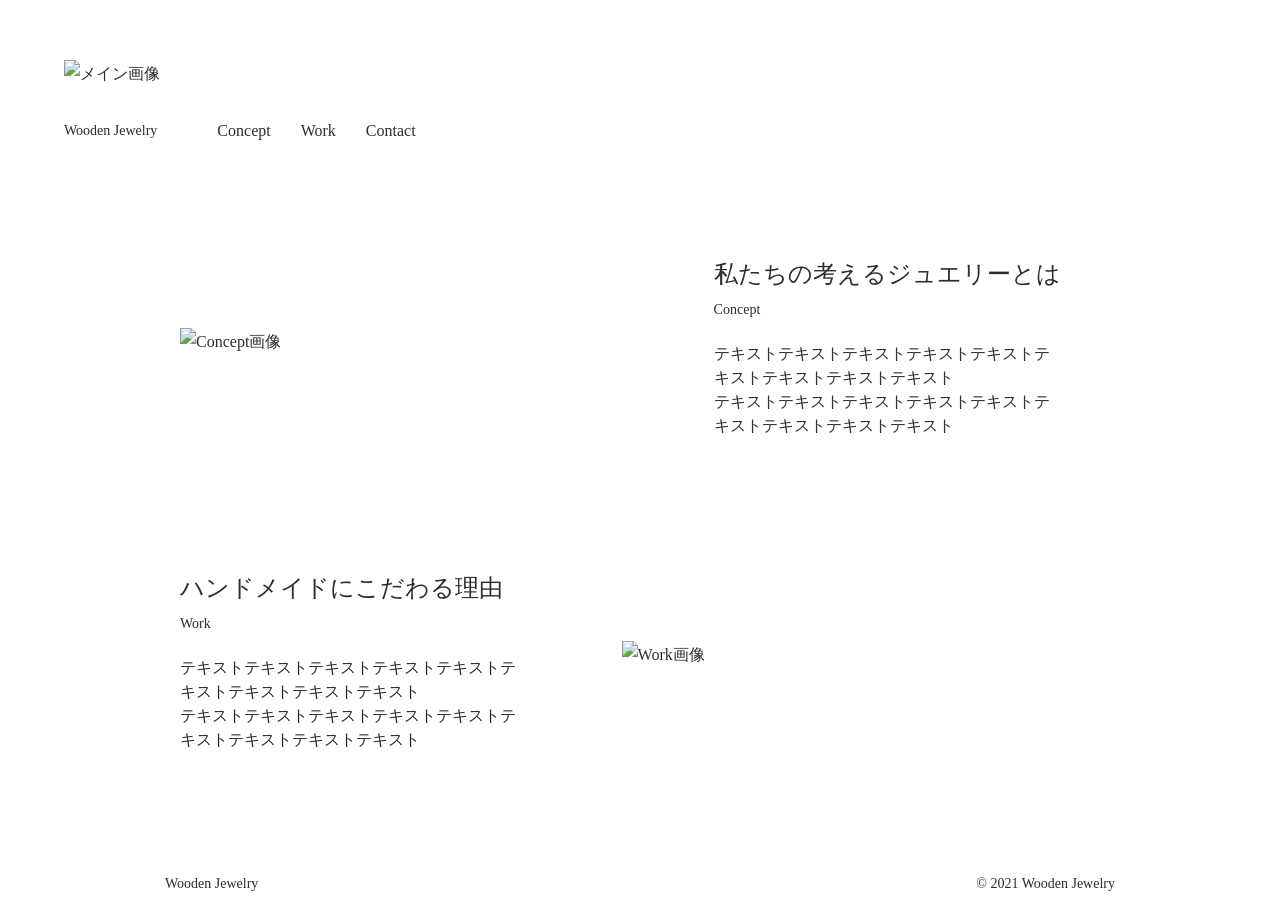
==== 課題3/index.html @ 95ab2969 "修正版2" ====
<!DOCTYPE html>
<html lang="ja">
<head>
  <meta charset="UTF-8">
  <meta name="viewport" content="width=device-width, initial-scale=1.0">
  <link rel="stylesheet" href="css/style.css">
  <title>Wooden Jewelry</title>
</head>

<body>
  <div class="mv">
    <img class="mv__img" src="https://placehold.jp/1200x500.png" alt="メイン画像">
  </div>

  <header class="header">
    <h1 class="header__logo">Wooden Jewelry</h1>

    <nav class="header__nav">
      <ul class="header__list">
        <li class="header__item"><a href="#concept">Concept</a></li>
        <li class="header__item"><a href="#work">Work</a></li>
        <li class="header__item"><a href="#contact">Contact</a></li>
      </ul>
    </nav>
  </header>

  <main>
    <section id="concept" class="section section--concept">
      <img class="section__img" src="https://placehold.jp/500x500.png" alt="Concept画像">

      <div class="section__body">
        <h2 class="section__title">私たちの考えるジュエリーとは</h2>
        <p class="section__subtitle">Concept</p>
        <p class="section__text">
          テキストテキストテキストテキストテキストテ<br>
          キストテキストテキストテキスト<br>
          テキストテキストテキストテキストテキストテ<br>
          キストテキストテキストテキスト
        </p>
      </div>
    </section>

    <section id="work" class="section section--work">
      <div class="section__body">
        <h2 class="section__title">ハンドメイドにこだわる理由</h2>
        <p class="section__subtitle">Work</p>
        <p class="section__text">
          テキストテキストテキストテキストテキストテ<br>
          キストテキストテキストテキスト<br>
          テキストテキストテキストテキストテキストテ<br>
          キストテキストテキストテキスト
        </p>
      </div>

      <img class="section__img" src="https://placehold.jp/500x500.png" alt="Work画像">
    </section>
  </main>

  <footer class="footer">
    <p class="footer__logo">Wooden Jewelry</p>
    <p class="footer__copy">&copy; 2021 Wooden Jewelry</p>
  </footer>
</body>
</html>
---- 課題3/css/style.css ----
/* BEMを使用 */

*,
*::before,
*::after {
  box-sizing: border-box;
}

body,
h1,
h2,
p,
ul {
  margin: 0;
}

ul {
  padding: 0;
  list-style: none;
}

img {
  max-width: 100%;
  vertical-align: bottom;
}

a {
  color: inherit;
  text-decoration: none;
}

body {
  color: #2d2d2d;
  font-size: 16px;
  line-height: 1.7;
}

/* mv */
.mv {
  width: 90%;
  margin: 60px auto 0;
}

.mv__img {
  width: 100%;
  height: 600px;
  object-fit: cover;
}

/* header */
.header {
  width: 90%;
  margin: 30px auto 100px;

  display: flex;
  align-items: center;
}

.header__logo {
  margin-right: 60px;

  font-size: 14px;
  font-weight: normal;
}

.header__list {
  display: flex;
}

.header__item {
  margin-right: 30px;
}

/* section */
.section {
  width: 90%;
  max-width: 920px;
  margin: 0 auto 120px;

  display: flex;
  align-items: center;
  justify-content: space-between;
}

.section__img {
  width: 52%;
}

.section__body {
  width: 42%;
}

.section__title {
  margin-top: 10px;
  margin-bottom: 3px;

  font-size: 24px;
  font-weight: normal;
}

.section__subtitle {
  margin-bottom: 20px;
  font-size: 14px;
}

.section__text {
  line-height: 1.5;
}

/* footer */
.footer {
  width: 90%;
  max-width: 950px;
  margin: 0 auto 20px;

  display: flex;
  justify-content: space-between;

  font-size: 14px;
}
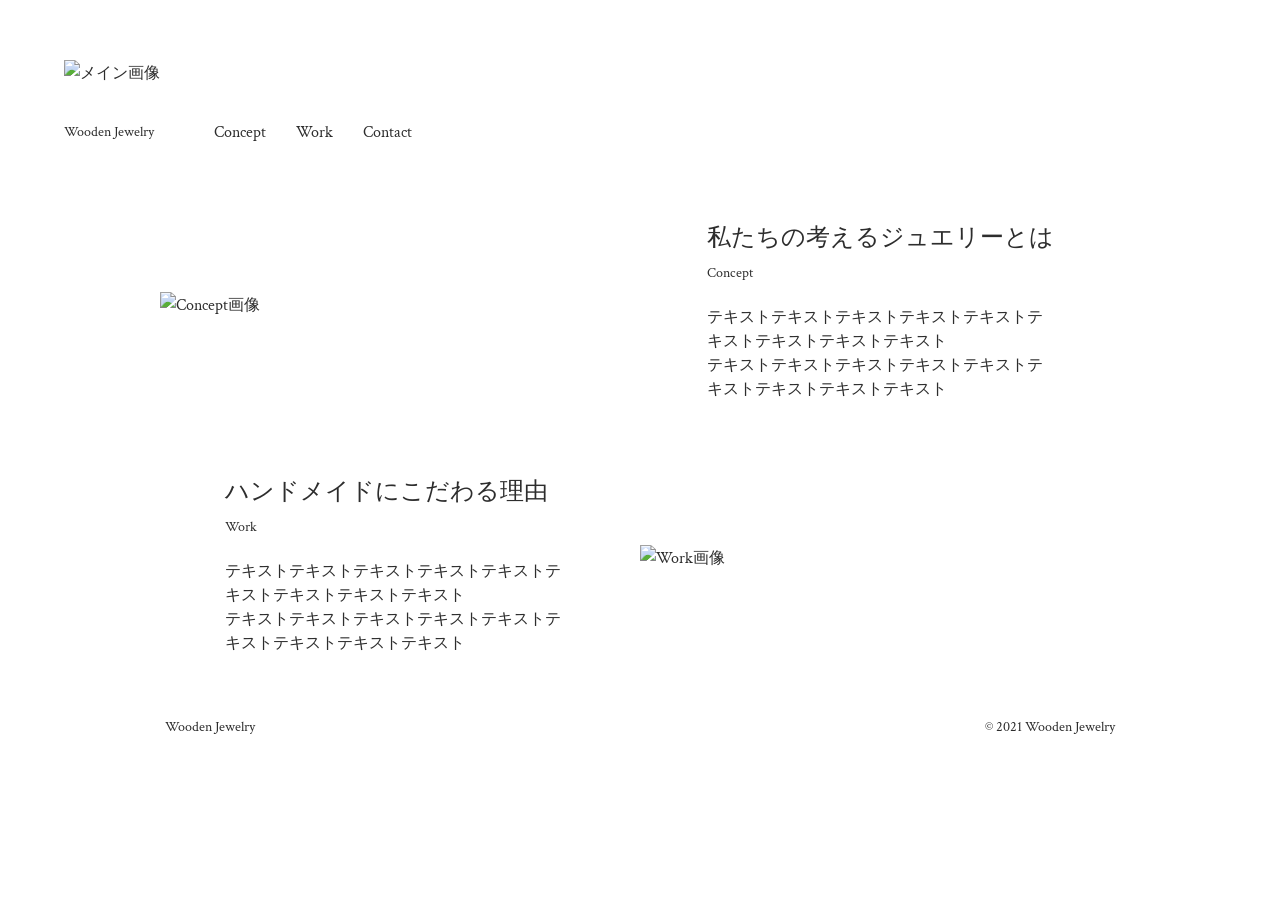
==== commit e4a1759a: "修正版3" ====
--- a/課題3/index.html
+++ b/課題3/index.html
@@ -4,6 +4,9 @@
   <meta charset="UTF-8">
   <meta name="viewport" content="width=device-width, initial-scale=1.0">
   <link rel="stylesheet" href="css/style.css">
+  <link rel="preconnect" href="https://fonts.googleapis.com">
+  <link rel="preconnect" href="https://fonts.gstatic.com" crossorigin>
+  <link href="https://fonts.googleapis.com/css2?family=Crimson+Text&display=swap" rel="stylesheet">
   <title>Wooden Jewelry</title>
 </head>
 
--- a/課題3/css/style.css
+++ b/課題3/css/style.css
@@ -33,6 +33,7 @@
   color: #2d2d2d;
   font-size: 16px;
   line-height: 1.7;
+  font-family: 'Crimson Text', serif;
 }
 
 /* mv */
@@ -49,8 +50,9 @@
 
 /* header */
 .header {
-  width: 90%;
-  margin: 30px auto 100px;
+  width: 90vw;
+  margin: 0 auto 30px auto;
+  padding: 32px 0;
 
   display: flex;
   align-items: center;
@@ -74,8 +76,8 @@
 /* section */
 .section {
   width: 90%;
-  max-width: 920px;
-  margin: 0 auto 120px;
+  max-width: 960px;
+  margin: 0 auto 60px;
 
   display: flex;
   align-items: center;
@@ -83,11 +85,15 @@
 }
 
 .section__img {
-  width: 52%;
+  width: 50%;
 }
 
 .section__body {
-  width: 42%;
+  width: 43%;
+}
+
+.section--work .section__body {
+  transform: translateX(65px);
 }
 
 .section__title {
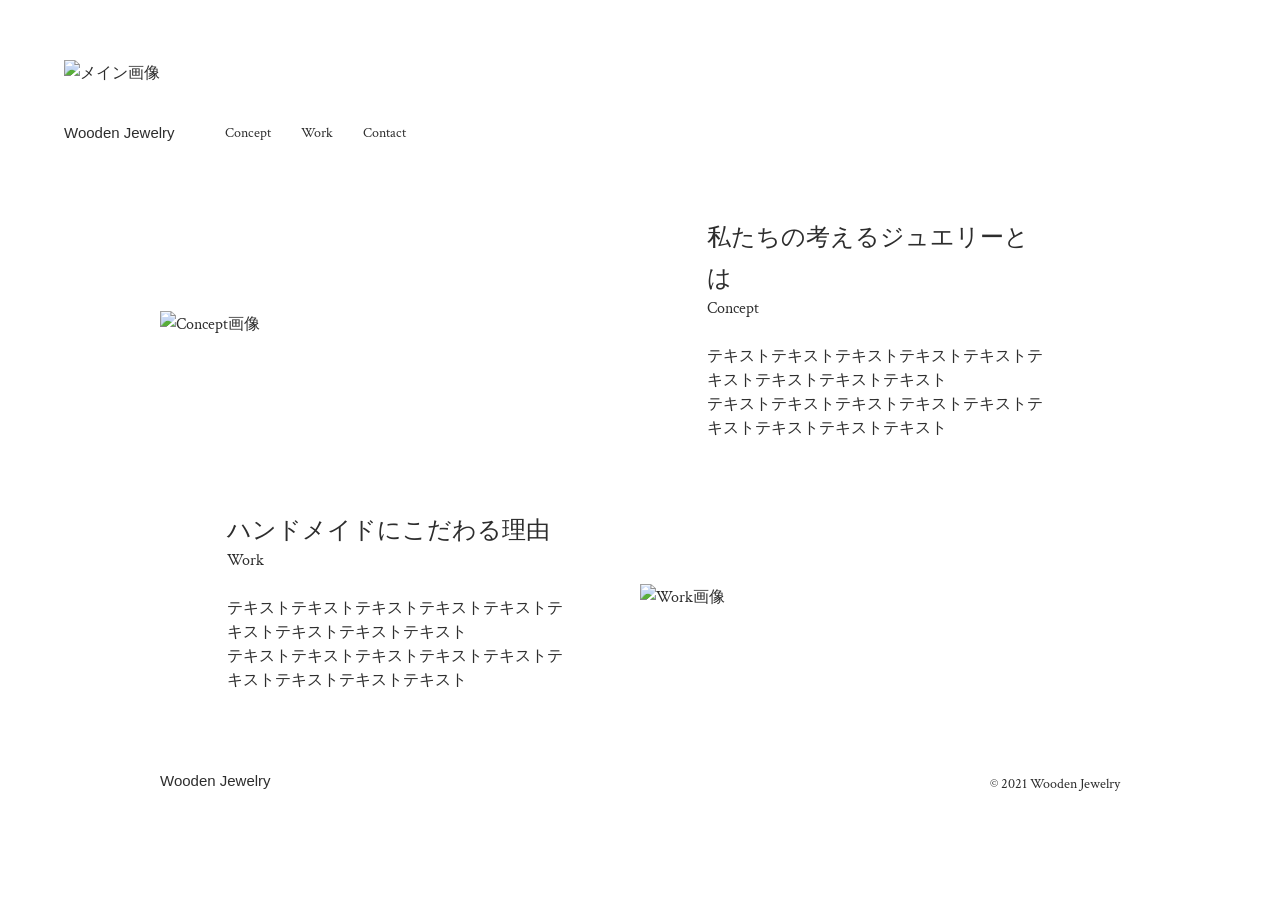
==== commit 02eed60b: "修正版2" ====
--- a/課題3/index.html
+++ b/課題3/index.html
@@ -3,11 +3,11 @@
 <head>
   <meta charset="UTF-8">
   <meta name="viewport" content="width=device-width, initial-scale=1.0">
-  <link rel="stylesheet" href="css/style.css">
-  <link rel="preconnect" href="https://fonts.googleapis.com">
-  <link rel="preconnect" href="https://fonts.gstatic.com" crossorigin>
-  <link href="https://fonts.googleapis.com/css2?family=Crimson+Text&display=swap" rel="stylesheet">
-  <title>Wooden Jewelry</title>
+ <link rel="preconnect" href="https://fonts.googleapis.com">
+<link rel="preconnect" href="https://fonts.gstatic.com" crossorigin>
+<link href="https://fonts.googleapis.com/css2?family=Crimson+Text&display=swap" rel="stylesheet">
+
+<link rel="stylesheet" href="css/style.css">  <title>Wooden Jewelry</title>
 </head>
 
 <body>
--- a/課題3/css/style.css
+++ b/課題3/css/style.css
@@ -59,10 +59,13 @@
 }
 
 .header__logo {
-  margin-right: 60px;
+  width: auto;
+  line-height: 1;
+  margin-right: 50px;
 
-  font-size: 14px;
+  font-size: 15px;
   font-weight: normal;
+  font-family: Arial, Helvetica, sans-serif;
 }
 
 .header__list {
@@ -73,6 +76,10 @@
   margin-right: 30px;
 }
 
+.header__item a {
+  font-size: 14px;
+}
+
 /* section */
 .section {
   width: 90%;
@@ -81,7 +88,6 @@
 
   display: flex;
   align-items: center;
-  justify-content: space-between;
 }
 
 .section__img {
@@ -89,24 +95,22 @@
 }
 
 .section__body {
-  width: 43%;
-}
-
-.section--work .section__body {
-  transform: translateX(65px);
+  width: 50%;
+  padding: 0 7%;
 }
 
 .section__title {
   margin-top: 10px;
-  margin-bottom: 3px;
+  margin-bottom: 0;
 
   font-size: 24px;
   font-weight: normal;
 }
 
 .section__subtitle {
-  margin-bottom: 20px;
-  font-size: 14px;
+  margin-top: -5px;
+  margin-bottom: 23px;
+  font-size: 16px;
 }
 
 .section__text {
@@ -116,11 +120,19 @@
 /* footer */
 .footer {
   width: 90%;
-  max-width: 950px;
-  margin: 0 auto 20px;
+  max-width: 960px;
+  margin: 0 auto;
 
   display: flex;
   justify-content: space-between;
 
-  font-size: 14px;
+  font-size: 0.875rem;
+  padding: 20px 0;
+}
+
+.footer__logo {
+  width: auto;
+  font-family: Arial, Helvetica, sans-serif;
+  font-size: 15px;
+  line-height: 1;
 }
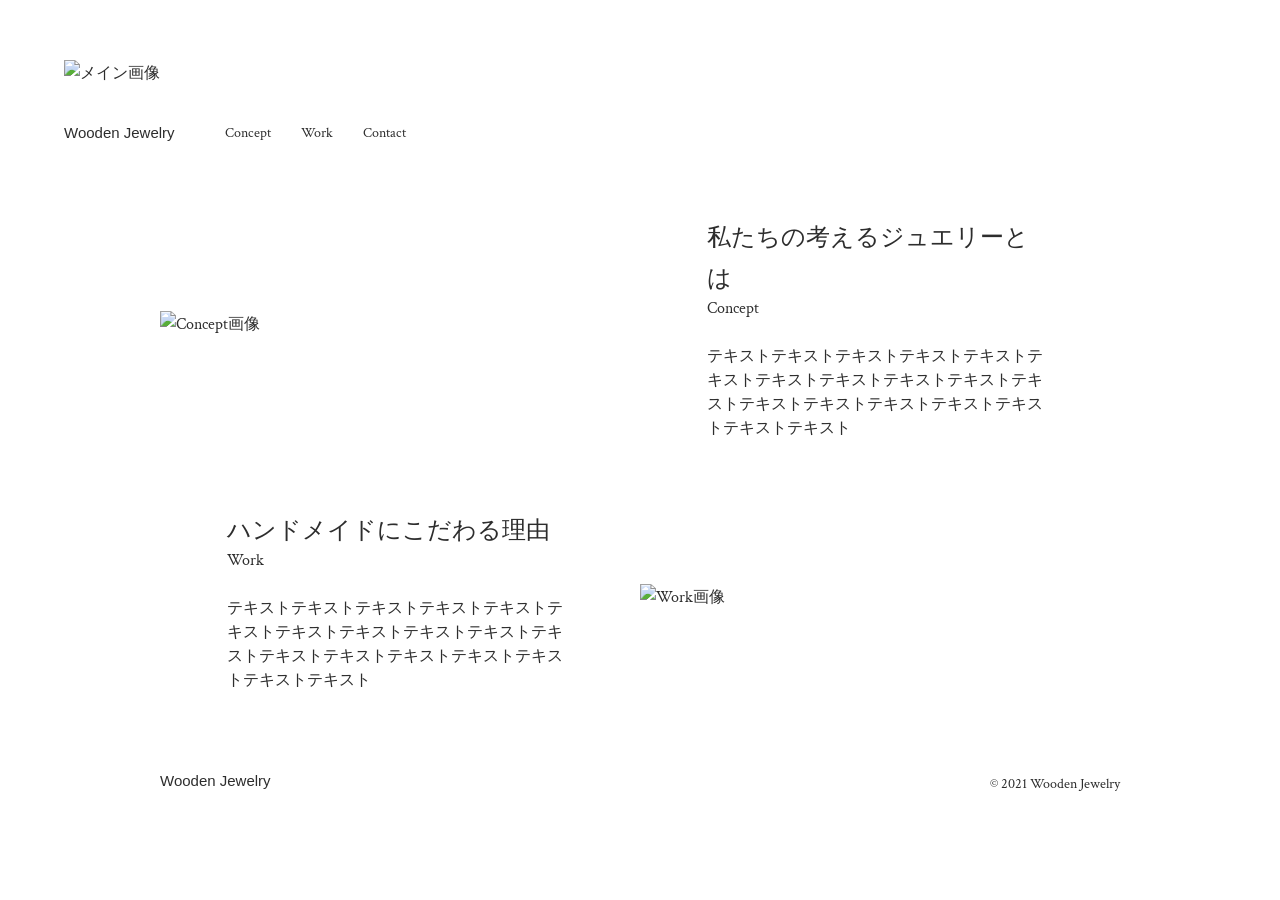
==== commit fa7f2aee: "修正版2" ====
--- a/課題3/index.html
+++ b/課題3/index.html
@@ -3,16 +3,16 @@
 <head>
   <meta charset="UTF-8">
   <meta name="viewport" content="width=device-width, initial-scale=1.0">
- <link rel="preconnect" href="https://fonts.googleapis.com">
-<link rel="preconnect" href="https://fonts.gstatic.com" crossorigin>
-<link href="https://fonts.googleapis.com/css2?family=Crimson+Text&display=swap" rel="stylesheet">
-
-<link rel="stylesheet" href="css/style.css">  <title>Wooden Jewelry</title>
+  <link rel="preconnect" href="https://fonts.googleapis.com">
+  <link rel="preconnect" href="https://fonts.gstatic.com" crossorigin>
+  <link href="https://fonts.googleapis.com/css2?family=Crimson+Text&display=swap" rel="stylesheet">
+  <link rel="stylesheet" href="css/style.css"> 
+  <title>Wooden Jewelry</title>
 </head>
 
 <body>
   <div class="mv">
-    <img class="mv__img" src="https://placehold.jp/1200x500.png" alt="メイン画像">
+    <img class="mv__img" src="https://placehold.jp/1200x700.png" alt="メイン画像">
   </div>
 
   <header class="header">
@@ -35,10 +35,7 @@
         <h2 class="section__title">私たちの考えるジュエリーとは</h2>
         <p class="section__subtitle">Concept</p>
         <p class="section__text">
-          テキストテキストテキストテキストテキストテ<br>
-          キストテキストテキストテキスト<br>
-          テキストテキストテキストテキストテキストテ<br>
-          キストテキストテキストテキスト
+          テキストテキストテキストテキストテキストテキストテキストテキストテキストテキストテキストテキストテキストテキストテキストテキストテキストテキスト
         </p>
       </div>
     </section>
@@ -48,10 +45,7 @@
         <h2 class="section__title">ハンドメイドにこだわる理由</h2>
         <p class="section__subtitle">Work</p>
         <p class="section__text">
-          テキストテキストテキストテキストテキストテ<br>
-          キストテキストテキストテキスト<br>
-          テキストテキストテキストテキストテキストテ<br>
-          キストテキストテキストテキスト
+          テキストテキストテキストテキストテキストテキストテキストテキストテキストテキストテキストテキストテキストテキストテキストテキストテキストテキスト
         </p>
       </div>
 
--- a/課題3/css/style.css
+++ b/課題3/css/style.css
@@ -50,7 +50,7 @@
 
 /* header */
 .header {
-  width: 90vw;
+  width: 90%;
   margin: 0 auto 30px auto;
   padding: 32px 0;
 
@@ -70,10 +70,7 @@
 
 .header__list {
   display: flex;
-}
-
-.header__item {
-  margin-right: 30px;
+  gap: 30px;
 }
 
 .header__item a {
@@ -135,4 +132,44 @@
   font-family: Arial, Helvetica, sans-serif;
   font-size: 15px;
   line-height: 1;
+}
+
+@media screen and (max-width: 834px) {
+  .mv {
+    width: 100%;
+    margin-top: 0;
+  }
+
+  .mv__img {
+    width: 100%;
+    height: auto;
+    display: block;
+  }
+
+  .section {
+    flex-direction: column;
+  }
+
+  .section__img {
+    width: 100%;
+    height: auto;
+  }
+
+  .section__body {
+    width: 100%;
+    padding: 20px 0 0;
+  }
+
+  .section__text {
+    max-width: 580px;
+  }
+
+  .section--work .section__img {
+    order: 1;
+  }
+
+  .section--work .section__body {
+    order: 2;
+  }
+
 }
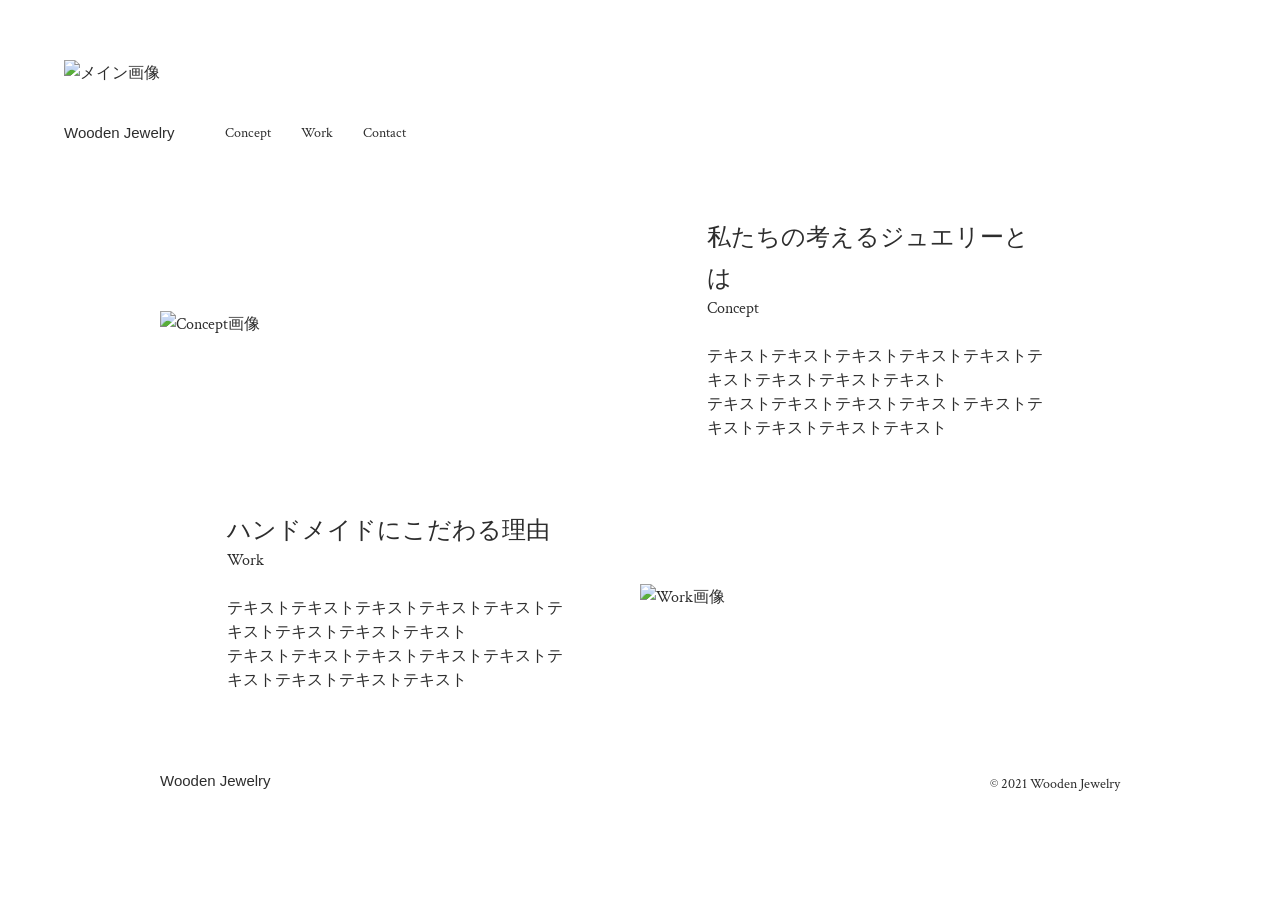
==== commit 569667f2: "修正版4" ====
--- a/課題3/index.html
+++ b/課題3/index.html
@@ -35,7 +35,10 @@
         <h2 class="section__title">私たちの考えるジュエリーとは</h2>
         <p class="section__subtitle">Concept</p>
         <p class="section__text">
-          テキストテキストテキストテキストテキストテキストテキストテキストテキストテキストテキストテキストテキストテキストテキストテキストテキストテキスト
+          テキストテキストテキストテキストテキストテキストテキストテキストテキスト
+        </p>
+        <p class="section__text">
+          テキストテキストテキストテキストテキストテキストテキストテキストテキスト
         </p>
       </div>
     </section>
@@ -45,7 +48,10 @@
         <h2 class="section__title">ハンドメイドにこだわる理由</h2>
         <p class="section__subtitle">Work</p>
         <p class="section__text">
-          テキストテキストテキストテキストテキストテキストテキストテキストテキストテキストテキストテキストテキストテキストテキストテキストテキストテキスト
+          テキストテキストテキストテキストテキストテキストテキストテキストテキスト
+        </p>
+        <p class="section__text">
+          テキストテキストテキストテキストテキストテキストテキストテキストテキスト
         </p>
       </div>
 
--- a/課題3/css/style.css
+++ b/課題3/css/style.css
@@ -51,18 +51,16 @@
 /* header */
 .header {
   width: 90%;
-  margin: 0 auto 30px auto;
+  margin: 0 auto 30px;
   padding: 32px 0;
 
   display: flex;
   align-items: center;
+  gap: 50px;
 }
 
 .header__logo {
-  width: auto;
   line-height: 1;
-  margin-right: 50px;
-
   font-size: 15px;
   font-weight: normal;
   font-family: Arial, Helvetica, sans-serif;
@@ -98,8 +96,6 @@
 
 .section__title {
   margin-top: 10px;
-  margin-bottom: 0;
-
   font-size: 24px;
   font-weight: normal;
 }
@@ -107,7 +103,6 @@
 .section__subtitle {
   margin-top: -5px;
   margin-bottom: 23px;
-  font-size: 16px;
 }
 
 .section__text {
@@ -119,16 +114,15 @@
   width: 90%;
   max-width: 960px;
   margin: 0 auto;
+  padding: 20px 0;
 
   display: flex;
   justify-content: space-between;
 
-  font-size: 0.875rem;
-  padding: 20px 0;
+  font-size: 14px;
 }
 
 .footer__logo {
-  width: auto;
   font-family: Arial, Helvetica, sans-serif;
   font-size: 15px;
   line-height: 1;
@@ -141,27 +135,24 @@
   }
 
   .mv__img {
-    width: 100%;
     height: auto;
-    display: block;
   }
 
   .section {
     flex-direction: column;
   }
 
+  .section__title {
+    font-size: 20px;
+  }
+
   .section__img {
     width: 100%;
-    height: auto;
   }
 
   .section__body {
     width: 100%;
-    padding: 20px 0 0;
-  }
-
-  .section__text {
-    max-width: 580px;
+    padding: 0;
   }
 
   .section--work .section__img {
@@ -171,5 +162,4 @@
   .section--work .section__body {
     order: 2;
   }
-
 }
